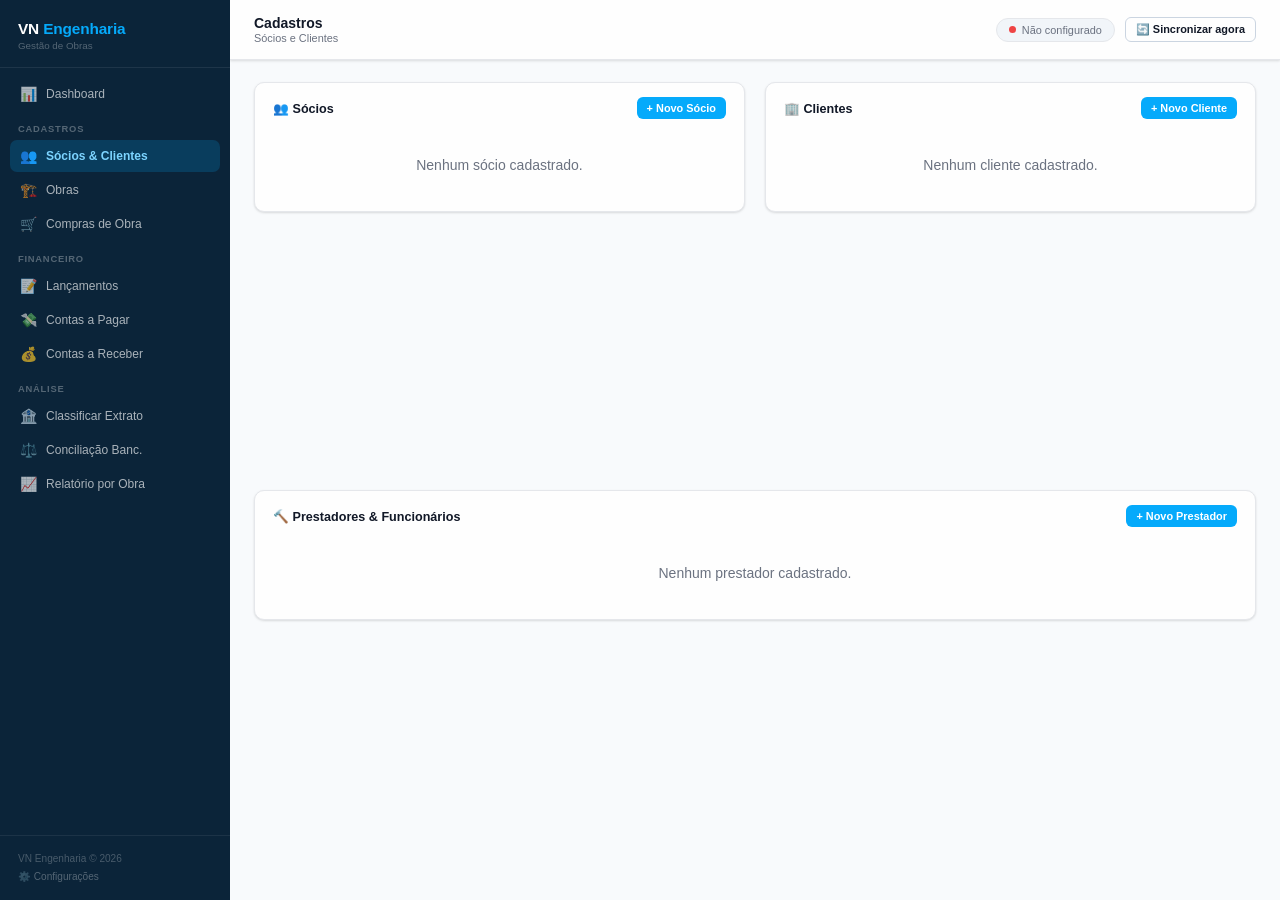
==== cadastros/index.html @ e77635b3 "Base do ERP VN Engenharia (histórico reescrito) Reescreve o histórico do repositório para remover de" ====
<!DOCTYPE html>
<html lang="pt-BR">
<head>
  <meta charset="UTF-8"/>
  <meta name="viewport" content="width=device-width, initial-scale=1.0"/>
  <title>VN Engenharia — Cadastros</title>
  <link rel="stylesheet" href="../assets/core.css"/>
</head>
<body>
<div id="sidebar-placeholder"></div>
<div class="main">
  <div class="topbar">
    <div>
      <div class="topbar-titulo">Cadastros</div>
      <div class="topbar-sub">Sócios e Clientes</div>
    </div>
    <div class="topbar-acoes">
      <div class="sync-pill">
        <div class="sync-dot amarelo" id="sync-dot"></div>
        <span id="sync-texto">Conectando</span>
      </div>
      <button class="btn btn-outline btn-sm no-print" onclick="init()" title="Buscar a versão mais recente do GitHub agora">🔄 Sincronizar agora</button>
    </div>
  </div>
  <div class="page" style="display:grid;grid-template-columns:1fr 1fr;gap:20px;align-items:start;">

    <!-- ── SÓCIOS ── -->
    <div>
      <div class="card">
        <div class="card-header">
          <h2>👥 Sócios</h2>
          <button class="btn btn-primary btn-sm" onclick="abrirModalSocio()">+ Novo Sócio</button>
        </div>
        <div class="card-body" id="lista-socios">
          <div style="text-align:center;padding:24px;color:var(--texto-leve);">Carregando...</div>
        </div>
      </div>
    </div>

    <!-- ── CLIENTES ── -->
    <div>
      <div class="card">
        <div class="card-header">
          <h2>🏢 Clientes</h2>
          <button class="btn btn-primary btn-sm" onclick="abrirModalCliente()">+ Novo Cliente</button>
        </div>
        <div class="card-body" id="lista-clientes">
          <div style="text-align:center;padding:24px;color:var(--texto-leve);">Carregando...</div>
        </div>
      </div>
    </div>

    <!-- ── PRESTADORES / FUNCIONÁRIOS ── -->
    <div style="grid-column:1/-1;">
      <div class="card">
        <div class="card-header">
          <h2>🔨 Prestadores & Funcionários</h2>
          <button class="btn btn-primary btn-sm" onclick="abrirModalPrestador()">+ Novo Prestador</button>
        </div>
        <div class="card-body" id="lista-prestadores">
          <div style="text-align:center;padding:24px;color:var(--texto-leve);">Carregando...</div>
        </div>
      </div>
    </div>

  </div>
</div>

<!-- MODAL SÓCIO -->
<div class="overlay" id="modal-socio">
  <div class="modal" style="max-width:420px;">
    <div class="modal-header">
      <h2 id="msoc-titulo">Novo Sócio</h2>
      <button class="btn-fechar" onclick="fecharModal('modal-socio')">✕</button>
    </div>
    <div class="modal-body">
      <input type="hidden" id="msoc-id"/>
      <div class="form-campo"><label>Nome *</label><input id="msoc-nome" type="text" placeholder="Nome completo"/></div>
      <div class="form-campo"><label>CPF</label><input id="msoc-cpf" type="text" placeholder="000.000.000-00"/></div>
      <div class="form-campo"><label>Participação (%)</label><input id="msoc-pct" type="number" min="0" max="100" step="1" value="50" placeholder="50"/></div>
      <div class="form-campo"><label>Observações</label><textarea id="msoc-obs" rows="2"></textarea></div>
    </div>
    <div class="modal-footer">
      <button class="btn btn-outline" onclick="fecharModal('modal-socio')">Cancelar</button>
      <button class="btn btn-primary" onclick="salvarSocio()">✓ Salvar</button>
    </div>
  </div>
</div>

<!-- MODAL PRESTADOR -->
<div class="overlay" id="modal-prestador">
  <div class="modal" style="max-width:420px;">
    <div class="modal-header">
      <h2 id="mprest-titulo">Novo Prestador</h2>
      <button class="btn-fechar" onclick="fecharModal('modal-prestador')">✕</button>
    </div>
    <div class="modal-body">
      <input type="hidden" id="mprest-id"/>
      <div class="form-campo"><label>Nome *</label><input id="mprest-nome" type="text" placeholder="Nome completo"/></div>
      <div class="form-campo"><label>CPF / CNPJ</label><input id="mprest-doc" type="text" placeholder="000.000.000-00"/></div>
      <div class="form-campo"><label>Função / Serviço</label><input id="mprest-funcao" type="text" placeholder="Ex: Pedreiro, Eletricista, Pintor..."/></div>
      <div class="form-campo"><label>Telefone</label><input id="mprest-tel" type="text" placeholder="(00) 00000-0000"/></div>
      <div class="form-campo"><label>Chave PIX</label><input id="mprest-pix" type="text" placeholder="CPF, e-mail, telefone ou chave aleatória"/></div>
      <div class="form-campo"><label>Observações</label><textarea id="mprest-obs" rows="2"></textarea></div>
    </div>
    <div class="modal-footer">
      <button class="btn btn-outline" onclick="fecharModal('modal-prestador')">Cancelar</button>
      <button class="btn btn-primary" onclick="salvarPrestador()">✓ Salvar</button>
    </div>
  </div>
</div>

<!-- MODAL CLIENTE -->
<div class="overlay" id="modal-cliente">
  <div class="modal" style="max-width:460px;">
    <div class="modal-header">
      <h2 id="mcli-titulo">Novo Cliente</h2>
      <button class="btn-fechar" onclick="fecharModal('modal-cliente')">✕</button>
    </div>
    <div class="modal-body">
      <input type="hidden" id="mcli-id"/>
      <div class="form-campo"><label>Razão Social / Nome *</label><input id="mcli-nome" type="text" placeholder="Ex: Empresa Exemplo LTDA"/></div>
      <div class="form-campo">
        <label>CNPJ / CPF</label>
        <div style="display:flex;gap:8px;align-items:center;">
          <input id="mcli-cnpj" type="text" placeholder="00.000.000/0001-00" style="flex:1;"/>
          <button class="btn btn-outline btn-sm" onclick="buscarCNPJ()" title="Buscar dados pelo CNPJ">🔍 Buscar</button>
        </div>
        <span class="hint">Informe o CNPJ e clique em Buscar para preencher automaticamente.</span>
      </div>
      <div class="form-campo"><label>Contato (nome)</label><input id="mcli-contato" type="text"/></div>
      <div class="form-campo"><label>E-mail</label><input id="mcli-email" type="email"/></div>
      <div class="form-campo"><label>Telefone</label><input id="mcli-tel" type="text"/></div>
      <div class="form-campo"><label>Observações</label><textarea id="mcli-obs" rows="2"></textarea></div>
    </div>
    <div class="modal-footer">
      <button class="btn btn-outline" onclick="fecharModal('modal-cliente')">Cancelar</button>
      <button class="btn btn-primary" onclick="salvarCliente()">✓ Salvar</button>
    </div>
  </div>
</div>

<div class="toast-container" id="toasts"></div>
<script src="../assets/core.js"></script>
<script>
document.getElementById('sidebar-placeholder').innerHTML = buildSidebar('cadastros');

let socios      = []; let shaS = null;
let clientes    = []; let shaC = null;
let prestadores = []; let shaP = null;

async function init() {
  socios      = carregarLocal('vne_socios')      || [];
  clientes    = carregarLocal('vne_clientes')    || [];
  prestadores = carregarLocal('vne_prestadores') || [];
  renderSocios(); renderClientes(); renderPrestadores();

  if (!configurado()) { setSyncStatus('vermelho','Não configurado'); return; }
  setSyncStatus('amarelo','Carregando...');
  try {
    const [rS, rC, rP] = await Promise.all([
      carregarDados('data/socios.json'),
      carregarDados('data/clientes.json'),
      carregarDados('data/prestadores.json'),
    ]);
    socios      = rS.lista; shaS = rS.sha;
    clientes    = rC.lista; shaC = rC.sha;
    prestadores = rP.lista; shaP = rP.sha;
    salvarLocal('vne_socios',      socios);
    salvarLocal('vne_clientes',    clientes);
    salvarLocal('vne_prestadores', prestadores);
    renderSocios(); renderClientes(); renderPrestadores();
    setSyncStatus('verde','Conectado');
  } catch(e) { setSyncStatus('vermelho','Erro'); }
}

// ── RENDER SÓCIOS ──
function renderSocios() {
  const cont = document.getElementById('lista-socios');
  if (!socios.length) { cont.innerHTML = `<div style="text-align:center;padding:24px;color:var(--texto-leve);">Nenhum sócio cadastrado.</div>`; return; }
  cont.innerHTML = socios.map(s => `
    <div style="display:flex;justify-content:space-between;align-items:center;padding:12px 0;border-bottom:1px solid var(--cinza);">
      <div>
        <div style="font-weight:700;">${esc(s.nome)}</div>
        <div style="font-size:.8rem;color:var(--texto-leve);">
          ${s.cpf ? `CPF: ${esc(s.cpf)} · ` : ''}${s.percentual != null ? `${s.percentual}% de participação` : ''}
        </div>
      </div>
      <div style="display:flex;gap:6px;">
        <button class="btn btn-outline btn-sm" onclick='editarSocio("${s.id}")'>✏️</button>
        <button class="btn btn-outline btn-sm" style="color:var(--vermelho);" onclick='excluirSocio("${s.id}")'>🗑</button>
      </div>
    </div>`).join('');
}

// ── RENDER CLIENTES ──
function renderClientes() {
  const cont = document.getElementById('lista-clientes');
  if (!clientes.length) { cont.innerHTML = `<div style="text-align:center;padding:24px;color:var(--texto-leve);">Nenhum cliente cadastrado.</div>`; return; }
  cont.innerHTML = clientes.map(c => `
    <div style="display:flex;justify-content:space-between;align-items:center;padding:12px 0;border-bottom:1px solid var(--cinza);">
      <div>
        <div style="font-weight:700;">${esc(c.nome)}</div>
        <div style="font-size:.8rem;color:var(--texto-leve);">
          ${c.cnpj ? `CNPJ: ${esc(c.cnpj)}` : ''}${c.contato ? ` · ${esc(c.contato)}` : ''}
          ${c.telefone ? ` · ${esc(c.telefone)}` : ''}
        </div>
      </div>
      <div style="display:flex;gap:6px;">
        <button class="btn btn-outline btn-sm" onclick='editarCliente("${c.id}")'>✏️</button>
        <button class="btn btn-outline btn-sm" style="color:var(--vermelho);" onclick='excluirCliente("${c.id}")'>🗑</button>
      </div>
    </div>`).join('');
}

// ── MODAIS ──
function fecharModal(id) { document.getElementById(id).classList.remove('aberto'); }

function abrirModalSocio(s) {
  document.getElementById('msoc-titulo').textContent = s ? 'Editar Sócio' : 'Novo Sócio';
  document.getElementById('msoc-id').value    = s?.id    || '';
  document.getElementById('msoc-nome').value  = s?.nome  || '';
  document.getElementById('msoc-cpf').value   = s?.cpf   || '';
  document.getElementById('msoc-pct').value   = s?.percentual ?? 50;
  document.getElementById('msoc-obs').value   = s?.obs   || '';
  document.getElementById('modal-socio').classList.add('aberto');
}

function editarSocio(id) { abrirModalSocio(socios.find(x=>x.id===id)); }

async function salvarSocio() {
  const nome = document.getElementById('msoc-nome').value.trim();
  if (!nome) { toast('Informe o nome.','aviso'); return; }
  const id = document.getElementById('msoc-id').value || uid();
  const obj = { id, nome, cpf: document.getElementById('msoc-cpf').value.trim(),
    percentual: parseFloat(document.getElementById('msoc-pct').value)||0,
    obs: document.getElementById('msoc-obs').value.trim(), criadoEm: hoje() };
  socios = socios.filter(x=>x.id!==id); socios.push(obj);
  salvarLocal('vne_socios', socios); renderSocios(); fecharModal('modal-socio');
  toast('Sócio salvo!','sucesso');
  if (configurado()) try { shaS = await salvarDados('data/socios.json', socios, shaS, `Sócio: ${nome}`); } catch(e) { toast('Erro sync','aviso'); }
}

async function excluirSocio(id) {
  if (!confirm('Excluir sócio?')) return;
  socios = socios.filter(x=>x.id!==id);
  salvarLocal('vne_socios', socios); renderSocios();
  if (configurado()) try { shaS = await salvarDados('data/socios.json', socios, shaS, 'Excluir sócio'); } catch(e) {}
}

function abrirModalCliente(c) {
  document.getElementById('mcli-titulo').textContent  = c ? 'Editar Cliente' : 'Novo Cliente';
  document.getElementById('mcli-id').value     = c?.id      || '';
  document.getElementById('mcli-nome').value   = c?.nome    || '';
  document.getElementById('mcli-cnpj').value   = c?.cnpj    || '';
  document.getElementById('mcli-contato').value= c?.contato || '';
  document.getElementById('mcli-email').value  = c?.email   || '';
  document.getElementById('mcli-tel').value    = c?.telefone|| '';
  document.getElementById('mcli-obs').value    = c?.obs     || '';
  document.getElementById('modal-cliente').classList.add('aberto');
}

function editarCliente(id) { abrirModalCliente(clientes.find(x=>x.id===id)); }

async function buscarCNPJ() {
  const cnpj = document.getElementById('mcli-cnpj').value.replace(/\D/g,'');
  if (cnpj.length !== 14) { toast('CNPJ inválido (14 dígitos).','aviso'); return; }
  toast('Buscando...','');
  try {
    const r = await fetch(`https://brasilapi.com.br/api/cnpj/v1/${cnpj}`);
    if (!r.ok) throw new Error('Não encontrado');
    const d = await r.json();
    document.getElementById('mcli-nome').value    = d.razao_social || '';
    document.getElementById('mcli-email').value   = d.email || '';
    document.getElementById('mcli-tel').value     = d.ddd_telefone_1 ? `(${d.ddd_telefone_1}) ${d.telefone_1||''}` : '';
    document.getElementById('mcli-cnpj').value    = cnpj.replace(/(\d{2})(\d{3})(\d{3})(\d{4})(\d{2})/,'$1.$2.$3/$4-$5');
    toast('Dados preenchidos!','sucesso');
  } catch(e) { toast('CNPJ não encontrado na Receita Federal.','aviso'); }
}

async function salvarCliente() {
  const nome = document.getElementById('mcli-nome').value.trim();
  if (!nome) { toast('Informe o nome.','aviso'); return; }
  const id = document.getElementById('mcli-id').value || uid();
  const obj = { id, nome, cnpj: document.getElementById('mcli-cnpj').value.trim(),
    contato: document.getElementById('mcli-contato').value.trim(),
    email:   document.getElementById('mcli-email').value.trim(),
    telefone:document.getElementById('mcli-tel').value.trim(),
    obs:     document.getElementById('mcli-obs').value.trim(), criadoEm: hoje() };
  clientes = clientes.filter(x=>x.id!==id); clientes.push(obj);
  salvarLocal('vne_clientes', clientes); renderClientes(); fecharModal('modal-cliente');
  toast('Cliente salvo!','sucesso');
  if (configurado()) try { shaC = await salvarDados('data/clientes.json', clientes, shaC, `Cliente: ${nome}`); } catch(e) { toast('Erro sync','aviso'); }
}

async function excluirCliente(id) {
  if (!confirm('Excluir cliente?')) return;
  clientes = clientes.filter(x=>x.id!==id);
  salvarLocal('vne_clientes', clientes); renderClientes();
  if (configurado()) try { shaC = await salvarDados('data/clientes.json', clientes, shaC, 'Excluir cliente'); } catch(e) {}
}

// ── RENDER PRESTADORES ──
function renderPrestadores() {
  const cont = document.getElementById('lista-prestadores');
  if (!prestadores.length) {
    cont.innerHTML = `<div style="text-align:center;padding:24px;color:var(--texto-leve);">Nenhum prestador cadastrado.</div>`;
    return;
  }
  cont.innerHTML = `<div style="display:grid;grid-template-columns:repeat(auto-fill,minmax(280px,1fr));gap:0;">` +
    prestadores.map(p => `
      <div style="display:flex;justify-content:space-between;align-items:center;padding:12px 8px;border-bottom:1px solid var(--cinza);">
        <div>
          <div style="font-weight:700;">${esc(p.nome)}</div>
          <div style="font-size:.78rem;color:var(--texto-leve);">
            ${p.funcao ? `${esc(p.funcao)}` : ''}
            ${p.doc ? ` · ${esc(p.doc)}` : ''}
            ${p.pix ? ` · PIX: ${esc(p.pix)}` : ''}
          </div>
        </div>
        <div style="display:flex;gap:6px;flex-shrink:0;">
          <button class="btn btn-outline btn-sm" onclick='editarPrestador("${p.id}")'>✏️</button>
          <button class="btn btn-outline btn-sm" style="color:var(--vermelho);" onclick='excluirPrestador("${p.id}")'>🗑</button>
        </div>
      </div>`).join('') + `</div>`;
}

function abrirModalPrestador(p) {
  document.getElementById('mprest-titulo').textContent = p ? 'Editar Prestador' : 'Novo Prestador';
  document.getElementById('mprest-id').value     = p?.id     || '';
  document.getElementById('mprest-nome').value   = p?.nome   || '';
  document.getElementById('mprest-doc').value    = p?.doc    || '';
  document.getElementById('mprest-funcao').value = p?.funcao || '';
  document.getElementById('mprest-tel').value    = p?.telefone || '';
  document.getElementById('mprest-pix').value    = p?.pix    || '';
  document.getElementById('mprest-obs').value    = p?.obs    || '';
  document.getElementById('modal-prestador').classList.add('aberto');
}

function editarPrestador(id) { abrirModalPrestador(prestadores.find(x=>x.id===id)); }

async function salvarPrestador() {
  const nome = document.getElementById('mprest-nome').value.trim();
  if (!nome) { toast('Informe o nome.','aviso'); return; }
  const id = document.getElementById('mprest-id').value || uid();
  const obj = {
    id, nome,
    doc:      document.getElementById('mprest-doc').value.trim(),
    funcao:   document.getElementById('mprest-funcao').value.trim(),
    telefone: document.getElementById('mprest-tel').value.trim(),
    pix:      document.getElementById('mprest-pix').value.trim(),
    obs:      document.getElementById('mprest-obs').value.trim(),
    criadoEm: hoje(),
  };
  prestadores = prestadores.filter(x=>x.id!==id); prestadores.push(obj);
  salvarLocal('vne_prestadores', prestadores); renderPrestadores(); fecharModal('modal-prestador');
  toast('Prestador salvo!','sucesso');
  if (configurado()) try { shaP = await salvarDados('data/prestadores.json', prestadores, shaP, `Prestador: ${nome}`); } catch(e) { toast('Erro sync','aviso'); }
}

async function excluirPrestador(id) {
  if (!confirm('Excluir prestador?')) return;
  prestadores = prestadores.filter(x=>x.id!==id);
  salvarLocal('vne_prestadores', prestadores); renderPrestadores();
  if (configurado()) try { shaP = await salvarDados('data/prestadores.json', prestadores, shaP, 'Excluir prestador'); } catch(e) {}
}

document.querySelectorAll('.overlay').forEach(m => m.addEventListener('click', e => { if(e.target===m) m.classList.remove('aberto'); }));
init();
</script>
</body>
</html>
---- assets/core.css ----
/* ── VN Engenharia — Design System ── */
*, *::before, *::after { box-sizing: border-box; margin: 0; padding: 0; }

:root {
  --brand:        #05AAFB;
  --brand-hover:  #068CF8;
  --brand-dark:   #1F7CB7;
  --brand-light:  #E0F5FF;
  --verde:        #22C55E;
  --verde-bg:     #F0FDF4;
  --vermelho:     #EF4444;
  --vermelho-bg:  #FEF2F2;
  --azul:         #3B82F6;
  --azul-bg:      #EFF6FF;
  --amarelo:      #F59E0B;
  --amarelo-bg:   #FEF3C7;
  --laranja:      #ea580c;

  --fundo:        #F8FAFC;
  --fundo2:       #F1F5F9;
  --fundo3:       #E9EDF2;
  --cinza:        #E5E7EB;
  --cinza2:       #cbd5e1;
  --texto:        #111827;
  --texto-leve:   #6B7280;
  --branco:       #FEFEFE;

  --sidebar-w:    230px;
  --topbar-h:     60px;
  --radius:       10px;
  --shadow:       0 1px 3px rgba(0,0,0,.08), 0 1px 2px rgba(0,0,0,.06);
  --shadow-md:    0 4px 12px rgba(0,0,0,.10);
}

html, body { height: 100%; font-family: -apple-system, BlinkMacSystemFont, 'Segoe UI', sans-serif; background: var(--fundo); color: var(--texto); font-size: 14px; }

/* ── SIDEBAR ── */
.sidebar {
  position: fixed; top: 0; left: 0; bottom: 0;
  width: var(--sidebar-w);
  background: #0B2439;
  display: flex; flex-direction: column;
  z-index: 100; overflow-y: auto;
}
.sidebar-logo {
  padding: 20px 18px 16px;
  border-bottom: 1px solid rgba(255,255,255,.08);
}
.sidebar-logo .nome {
  font-size: 1.1rem; font-weight: 800; color: #fff; letter-spacing: -.01em;
}
.sidebar-logo .nome span { color: var(--brand); }
.sidebar-logo .versao { font-size: 0.7rem; color: rgba(255,255,255,.3); margin-top: 2px; }
.sidebar-nav { flex: 1; padding: 10px 10px; display: flex; flex-direction: column; gap: 2px; }
.nav-grupo {
  font-size: 0.67rem; font-weight: 700; text-transform: uppercase;
  letter-spacing: .08em; color: rgba(255,255,255,.3);
  padding: 12px 8px 4px;
}
.nav-item {
  display: flex; align-items: center; gap: 9px;
  padding: 8px 10px; border-radius: 7px;
  color: rgba(255,255,255,.65); text-decoration: none;
  font-size: 0.86rem; transition: background .15s, color .15s;
}
.nav-item:hover { background: rgba(255,255,255,.07); color: #fff; }
.nav-item.ativo { background: rgba(5,170,251,.18); color: #7CD4FF; font-weight: 600; }
.nav-item .icone { font-size: 1rem; flex-shrink: 0; }
.sidebar-footer {
  padding: 14px 18px; font-size: 0.72rem; color: rgba(255,255,255,.25);
  border-top: 1px solid rgba(255,255,255,.07); line-height: 1.8;
}
.sidebar-footer a { color: rgba(255,255,255,.3); text-decoration: none; }

/* ── MAIN ── */
.main { margin-left: var(--sidebar-w); min-height: 100vh; display: flex; flex-direction: column; }

/* ── TOPBAR ── */
.topbar {
  height: var(--topbar-h); background: var(--branco);
  border-bottom: 1px solid var(--cinza);
  display: flex; align-items: center; justify-content: space-between;
  padding: 0 24px; position: sticky; top: 0; z-index: 50;
  box-shadow: var(--shadow);
}
.topbar-titulo { font-size: 1rem; font-weight: 700; color: var(--texto); }
.topbar-sub { font-size: 0.78rem; color: var(--texto-leve); margin-top: 1px; }
.topbar-acoes { display: flex; align-items: center; gap: 10px; }

/* ── PAGE ── */
.page { padding: 22px 24px; flex: 1; max-width: 1400px; }

/* ── SYNC PILL ── */
.sync-pill {
  display: flex; align-items: center; gap: 6px;
  background: var(--fundo2); border: 1px solid var(--cinza);
  border-radius: 999px; padding: 5px 12px; font-size: 0.78rem; color: var(--texto-leve);
}
.sync-dot {
  width: 7px; height: 7px; border-radius: 50%; background: var(--verde);
  flex-shrink: 0;
}
.sync-dot.amarelo { background: var(--amarelo); }
.sync-dot.vermelho { background: var(--vermelho); }

/* ── STATS GRID ── */
.stats-grid {
  display: grid; grid-template-columns: repeat(4, 1fr); gap: 14px; margin-bottom: 20px;
}
.stat {
  background: var(--branco); border: 1px solid var(--cinza); border-radius: var(--radius);
  padding: 16px 18px; box-shadow: var(--shadow);
}
.stat .valor { font-size: 1.55rem; font-weight: 800; color: var(--texto); line-height: 1; }
.stat .rotulo { font-size: 0.73rem; color: var(--texto-leve); margin-top: 5px; text-transform: uppercase; letter-spacing: .04em; }
.stat.verde .valor { color: var(--verde); }
.stat.vermelho .valor { color: var(--vermelho); }
.stat.azul .valor { color: var(--azul); }
.stat.amarelo .valor { color: var(--amarelo); }
.stat.laranja .valor { color: var(--laranja); }

/* ── CARD ── */
.card {
  background: var(--branco); border: 1px solid var(--cinza);
  border-radius: var(--radius); box-shadow: var(--shadow); margin-bottom: 16px;
}
.card-header {
  padding: 14px 18px 0; display: flex; align-items: center; justify-content: space-between;
}
.card-header h2 { font-size: 0.9rem; font-weight: 700; color: var(--texto); }
.card-body { padding: 14px 18px; }

/* ── TABLE ── */
.tabela { width: 100%; border-collapse: collapse; font-size: 0.85rem; }
.tabela th {
  background: var(--fundo2); padding: 9px 12px;
  font-size: 0.72rem; font-weight: 700; color: var(--texto-leve);
  text-align: left; border-bottom: 2px solid var(--cinza);
  text-transform: uppercase; letter-spacing: .04em; white-space: nowrap;
}
.tabela td { padding: 9px 12px; border-bottom: 1px solid var(--cinza); vertical-align: middle; }
.tabela tbody tr:hover td { background: var(--fundo2); }
.tabela tbody tr:last-child td { border-bottom: none; }
.tabela tbody tr.receita-row { border-left: 3px solid var(--verde); }
.tabela tbody tr.despesa-row { border-left: 3px solid var(--vermelho); }

/* ── BADGES ── */
.badge {
  display: inline-flex; align-items: center;
  padding: 2px 9px; border-radius: 999px;
  font-size: 0.72rem; font-weight: 700; white-space: nowrap;
}
.badge.verde    { background: var(--verde-bg);    color: var(--verde); }
.badge.vermelho { background: var(--vermelho-bg); color: var(--vermelho); }
.badge.azul     { background: var(--azul-bg);     color: var(--azul); }
.badge.amarelo  { background: var(--amarelo-bg);  color: var(--amarelo); }
.badge.laranja  { background: #fff7ed;             color: var(--laranja); }
.badge.cinza    { background: var(--fundo2);       color: var(--texto-leve); }

/* ── FORMS ── */
.form-campo { display: flex; flex-direction: column; gap: 5px; }
.form-campo label { font-size: 0.78rem; font-weight: 600; color: var(--texto-leve); }
.form-campo .hint { font-size: 0.72rem; color: var(--texto-leve); }
input[type=text], input[type=number], input[type=date], input[type=email],
input[type=password], select, textarea {
  width: 100%; padding: 8px 10px;
  border: 1px solid var(--cinza2); border-radius: 7px;
  font-size: 0.88rem; color: var(--texto); background: var(--branco);
  outline: none; transition: border-color .15s;
  font-family: inherit;
}
input:focus, select:focus, textarea:focus { border-color: var(--brand); }
textarea { resize: vertical; min-height: 72px; }
.form-control { padding: 8px 10px; border: 1px solid var(--cinza2); border-radius: 7px; font-size: 0.88rem; }

/* ── BUTTONS ── */
.btn {
  display: inline-flex; align-items: center; gap: 6px;
  padding: 8px 16px; border-radius: 8px; border: none; cursor: pointer;
  font-size: 0.85rem; font-weight: 600; text-decoration: none;
  transition: opacity .15s, box-shadow .15s; white-space: nowrap;
}
.btn:hover { opacity: .88; }
.btn-primary   { background: var(--brand);    color: #fff; }
.btn-success   { background: var(--verde);    color: #fff; }
.btn-danger    { background: var(--vermelho); color: #fff; }
.btn-outline   { background: var(--branco); color: var(--texto); border: 1px solid var(--cinza2); }
.btn-outline:hover { background: var(--fundo2); }
.btn-receita   { background: var(--verde-bg);    color: var(--verde);    border: 1.5px solid var(--verde); }
.btn-despesa   { background: var(--vermelho-bg); color: var(--vermelho); border: 1.5px solid var(--vermelho); }
.btn-sm { padding: 5px 10px; font-size: 0.78rem; border-radius: 6px; }

/* ── MODAL / OVERLAY ── */
.overlay {
  position: fixed; inset: 0; background: rgba(0,0,0,.45);
  display: none; align-items: center; justify-content: center; z-index: 200;
  padding: 16px;
}
.overlay.aberto { display: flex; }
.modal {
  background: var(--branco); border-radius: 14px; width: 100%;
  box-shadow: var(--shadow-md); display: flex; flex-direction: column;
}
.modal-header {
  display: flex; align-items: center; justify-content: space-between;
  padding: 18px 20px 14px;
}
.modal-header h2 { font-size: 1rem; font-weight: 700; }
.btn-fechar {
  background: none; border: none; cursor: pointer; color: var(--texto-leve);
  font-size: 1.1rem; padding: 4px 6px; border-radius: 5px;
}
.btn-fechar:hover { background: var(--fundo2); }
.modal-body { padding: 0 20px; overflow-y: auto; }
.modal-footer {
  padding: 14px 20px 18px;
  display: flex; justify-content: flex-end; gap: 8px;
}

/* ── TIPO TOGGLE ── */
.tipo-toggle { display: flex; gap: 8px; margin-bottom: 2px; }
.tipo-btn {
  flex: 1; padding: 10px; border-radius: 8px; border: 2px solid var(--cinza);
  background: var(--fundo2); cursor: pointer; text-align: center;
  font-size: 0.85rem; font-weight: 600; color: var(--texto-leve); transition: all .15s;
}
.tipo-btn.ativo-receita { border-color: var(--verde); background: var(--verde-bg); color: var(--verde); }
.tipo-btn.ativo-despesa { border-color: var(--vermelho); background: var(--vermelho-bg); color: var(--vermelho); }

/* ── VALOR DISPLAY ── */
.val-receita { color: var(--verde);    font-weight: 700; }
.val-despesa { color: var(--vermelho); font-weight: 700; }

/* ── TOAST ── */
.toast-container { position: fixed; bottom: 20px; right: 20px; display: flex; flex-direction: column; gap: 8px; z-index: 999; }
.toast {
  background: var(--texto); color: #fff; padding: 10px 16px;
  border-radius: 8px; font-size: 0.85rem; box-shadow: var(--shadow-md);
  max-width: 320px;
}
.toast.sucesso { background: var(--verde); }
.toast.erro    { background: var(--vermelho); }
.toast.aviso   { background: var(--amarelo); }

/* ── HIGHLIGHT ── */
mark.pesquisa-destaque { background: #fef08a; color: inherit; border-radius: 2px; }

/* ── CONFIG MODAL SPECIFIC ── */
#modal-config-global .modal { max-width: 440px; }

@media (max-width: 768px) {
  .stats-grid { grid-template-columns: 1fr 1fr; }
  .sidebar { transform: translateX(-100%); }
  .main { margin-left: 0; }
}
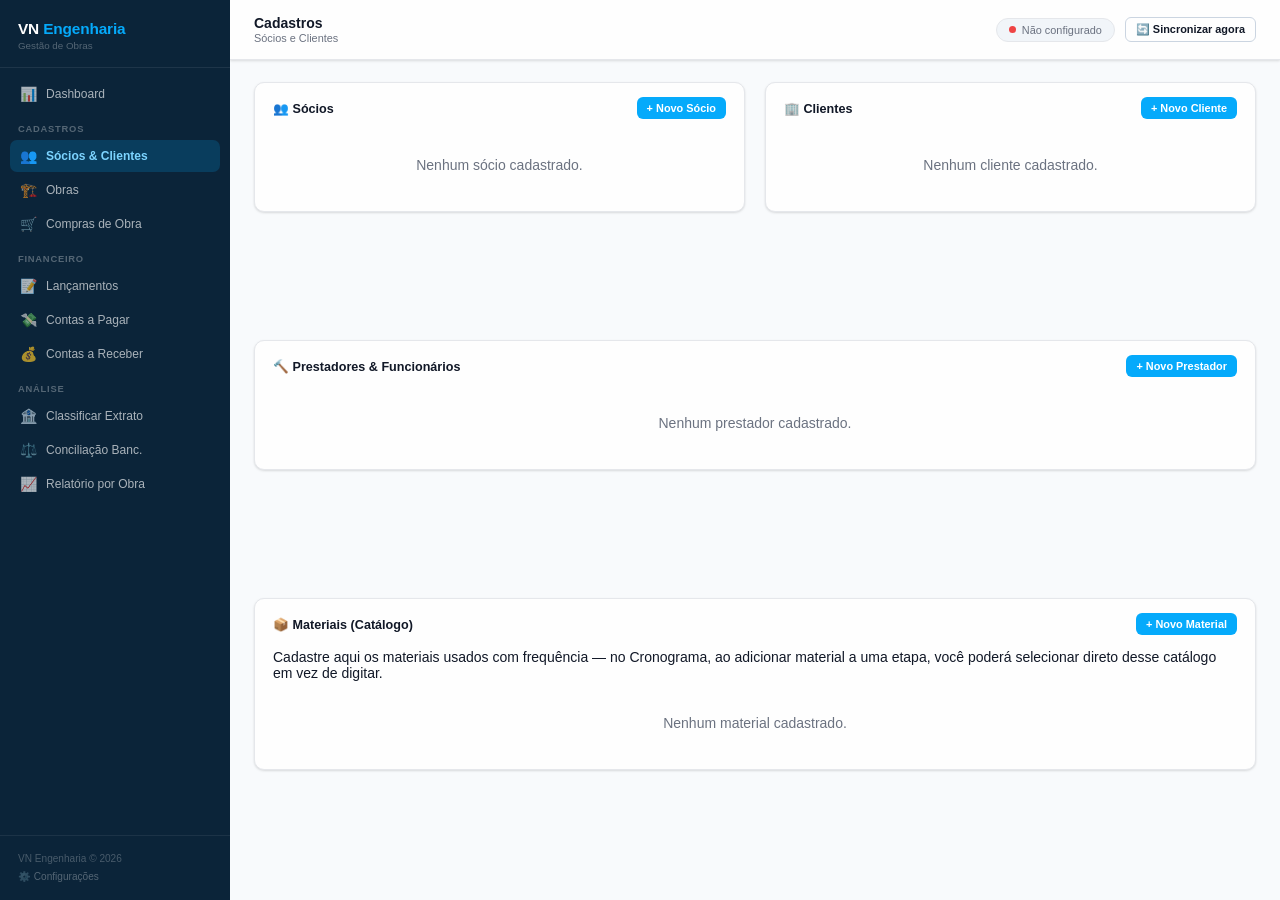
==== commit eba70b92: "Adiciona catálogo de Materiais e assistente de 3 passos para Nova Etapa - Cadastros ganha a aba "Mat" ====
--- a/cadastros/index.html
+++ b/cadastros/index.html
@@ -63,6 +63,22 @@
       </div>
     </div>
 
+    <!-- ── MATERIAIS (CATÁLOGO) ── -->
+    <div style="grid-column:1/-1;">
+      <div class="card">
+        <div class="card-header">
+          <h2>📦 Materiais (Catálogo)</h2>
+          <button class="btn btn-primary btn-sm" onclick="abrirModalMaterial()">+ Novo Material</button>
+        </div>
+        <div class="card-body">
+          <p class="hint" style="margin-bottom:10px;">Cadastre aqui os materiais usados com frequência — no Cronograma, ao adicionar material a uma etapa, você poderá selecionar direto desse catálogo em vez de digitar.</p>
+          <div id="lista-materiais">
+            <div style="text-align:center;padding:24px;color:var(--texto-leve);">Carregando...</div>
+          </div>
+        </div>
+      </div>
+    </div>
+
   </div>
 </div>
 
@@ -140,6 +156,30 @@
   </div>
 </div>
 
+<!-- MODAL MATERIAL (CATÁLOGO) -->
+<div class="overlay" id="modal-material">
+  <div class="modal" style="max-width:420px;">
+    <div class="modal-header">
+      <h2 id="mmat-titulo">Novo Material</h2>
+      <button class="btn-fechar" onclick="fecharModal('modal-material')">✕</button>
+    </div>
+    <div class="modal-body">
+      <input type="hidden" id="mmat-id"/>
+      <div class="form-campo"><label>Nome *</label><input id="mmat-nome" type="text" placeholder="Ex: Cimento CP-II"/></div>
+      <div style="display:grid;grid-template-columns:1fr 1fr;gap:12px;">
+        <div class="form-campo"><label>Unidade padrão</label><input id="mmat-unid" type="text" placeholder="sc, m³, un..."/></div>
+        <div class="form-campo"><label>Categoria</label><input id="mmat-cat" type="text" placeholder="Ex: Estrutura, Elétrico..."/></div>
+      </div>
+      <div class="form-campo"><label>Valor de Referência (R$)</label><input id="mmat-valor" type="number" min="0" step="0.01" placeholder="0,00"/></div>
+      <div class="form-campo"><label>Observações</label><textarea id="mmat-obs" rows="2"></textarea></div>
+    </div>
+    <div class="modal-footer">
+      <button class="btn btn-outline" onclick="fecharModal('modal-material')">Cancelar</button>
+      <button class="btn btn-primary" onclick="salvarMaterial()">✓ Salvar</button>
+    </div>
+  </div>
+</div>
+
 <div class="toast-container" id="toasts"></div>
 <script src="../assets/core.js"></script>
 <script>
@@ -148,28 +188,33 @@
 let socios      = []; let shaS = null;
 let clientes    = []; let shaC = null;
 let prestadores = []; let shaP = null;
+let materiaisCat = []; let shaM = null;
 
 async function init() {
   socios      = carregarLocal('vne_socios')      || [];
   clientes    = carregarLocal('vne_clientes')    || [];
   prestadores = carregarLocal('vne_prestadores') || [];
-  renderSocios(); renderClientes(); renderPrestadores();
+  materiaisCat= carregarLocal('vne_materiais_catalogo') || [];
+  renderSocios(); renderClientes(); renderPrestadores(); renderMateriais();
 
   if (!configurado()) { setSyncStatus('vermelho','Não configurado'); return; }
   setSyncStatus('amarelo','Carregando...');
   try {
-    const [rS, rC, rP] = await Promise.all([
+    const [rS, rC, rP, rM] = await Promise.all([
       carregarDados('data/socios.json'),
       carregarDados('data/clientes.json'),
       carregarDados('data/prestadores.json'),
+      carregarDados('data/materiais_catalogo.json'),
     ]);
     socios      = rS.lista; shaS = rS.sha;
     clientes    = rC.lista; shaC = rC.sha;
     prestadores = rP.lista; shaP = rP.sha;
+    materiaisCat= rM.lista; shaM = rM.sha;
     salvarLocal('vne_socios',      socios);
     salvarLocal('vne_clientes',    clientes);
     salvarLocal('vne_prestadores', prestadores);
-    renderSocios(); renderClientes(); renderPrestadores();
+    salvarLocal('vne_materiais_catalogo', materiaisCat);
+    renderSocios(); renderClientes(); renderPrestadores(); renderMateriais();
     setSyncStatus('verde','Conectado');
   } catch(e) { setSyncStatus('vermelho','Erro'); }
 }
@@ -365,6 +410,69 @@
   if (configurado()) try { shaP = await salvarDados('data/prestadores.json', prestadores, shaP, 'Excluir prestador'); } catch(e) {}
 }
 
+// ── RENDER MATERIAIS (CATÁLOGO) ──
+function renderMateriais() {
+  const cont = document.getElementById('lista-materiais');
+  if (!materiaisCat.length) {
+    cont.innerHTML = `<div style="text-align:center;padding:24px;color:var(--texto-leve);">Nenhum material cadastrado.</div>`;
+    return;
+  }
+  cont.innerHTML = `<div style="display:grid;grid-template-columns:repeat(auto-fill,minmax(280px,1fr));gap:0;">` +
+    materiaisCat.map(m => `
+      <div style="display:flex;justify-content:space-between;align-items:center;padding:12px 8px;border-bottom:1px solid var(--cinza);">
+        <div>
+          <div style="font-weight:700;">${esc(m.nome)}</div>
+          <div style="font-size:.78rem;color:var(--texto-leve);">
+            ${m.unidade ? `Un.: ${esc(m.unidade)}` : ''}
+            ${m.categoria ? ` · ${esc(m.categoria)}` : ''}
+            ${m.valorReferencia ? ` · ${formatarMoeda(m.valorReferencia)}` : ''}
+          </div>
+        </div>
+        <div style="display:flex;gap:6px;flex-shrink:0;">
+          <button class="btn btn-outline btn-sm" onclick='editarMaterial("${m.id}")'>✏️</button>
+          <button class="btn btn-outline btn-sm" style="color:var(--vermelho);" onclick='excluirMaterial("${m.id}")'>🗑</button>
+        </div>
+      </div>`).join('') + `</div>`;
+}
+
+function abrirModalMaterial(m) {
+  document.getElementById('mmat-titulo').textContent = m ? 'Editar Material' : 'Novo Material';
+  document.getElementById('mmat-id').value    = m?.id              || '';
+  document.getElementById('mmat-nome').value  = m?.nome            || '';
+  document.getElementById('mmat-unid').value  = m?.unidade         || '';
+  document.getElementById('mmat-cat').value   = m?.categoria       || '';
+  document.getElementById('mmat-valor').value = m?.valorReferencia || '';
+  document.getElementById('mmat-obs').value   = m?.obs             || '';
+  document.getElementById('modal-material').classList.add('aberto');
+}
+
+function editarMaterial(id) { abrirModalMaterial(materiaisCat.find(x=>x.id===id)); }
+
+async function salvarMaterial() {
+  const nome = document.getElementById('mmat-nome').value.trim();
+  if (!nome) { toast('Informe o nome.','aviso'); return; }
+  const id = document.getElementById('mmat-id').value || uid();
+  const obj = {
+    id, nome,
+    unidade:         document.getElementById('mmat-unid').value.trim(),
+    categoria:       document.getElementById('mmat-cat').value.trim(),
+    valorReferencia: parseFloat(document.getElementById('mmat-valor').value)||0,
+    obs:             document.getElementById('mmat-obs').value.trim(),
+    criadoEm: hoje(),
+  };
+  materiaisCat = materiaisCat.filter(x=>x.id!==id); materiaisCat.push(obj);
+  salvarLocal('vne_materiais_catalogo', materiaisCat); renderMateriais(); fecharModal('modal-material');
+  toast('Material salvo!','sucesso');
+  if (configurado()) try { shaM = await salvarDados('data/materiais_catalogo.json', materiaisCat, shaM, `Material: ${nome}`); } catch(e) { toast('Erro sync','aviso'); }
+}
+
+async function excluirMaterial(id) {
+  if (!confirm('Excluir material do catálogo?')) return;
+  materiaisCat = materiaisCat.filter(x=>x.id!==id);
+  salvarLocal('vne_materiais_catalogo', materiaisCat); renderMateriais();
+  if (configurado()) try { shaM = await salvarDados('data/materiais_catalogo.json', materiaisCat, shaM, 'Excluir material'); } catch(e) {}
+}
+
 document.querySelectorAll('.overlay').forEach(m => m.addEventListener('click', e => { if(e.target===m) m.classList.remove('aberto'); }));
 init();
 </script>
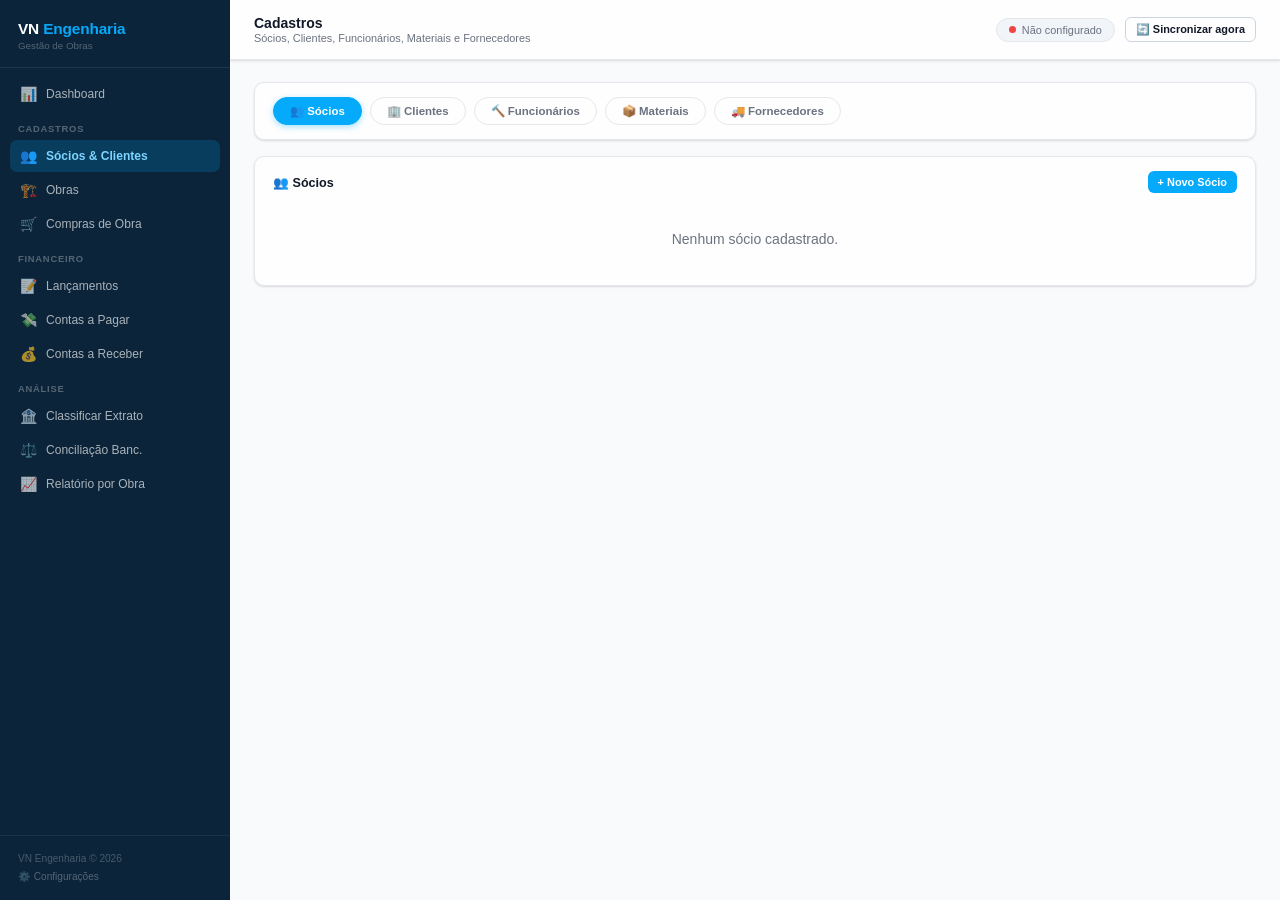
==== commit 2aada577: "Reorganiza Cadastros em abas e adiciona catálogo de Fornecedores Cadastros agora tem 5 abas claras: " ====
--- a/cadastros/index.html
+++ b/cadastros/index.html
@@ -12,7 +12,7 @@
   <div class="topbar">
     <div>
       <div class="topbar-titulo">Cadastros</div>
-      <div class="topbar-sub">Sócios e Clientes</div>
+      <div class="topbar-sub">Sócios, Clientes, Funcionários, Materiais e Fornecedores</div>
     </div>
     <div class="topbar-acoes">
       <div class="sync-pill">
@@ -22,10 +22,20 @@
       <button class="btn btn-outline btn-sm no-print" onclick="init()" title="Buscar a versão mais recente do GitHub agora">🔄 Sincronizar agora</button>
     </div>
   </div>
-  <div class="page" style="display:grid;grid-template-columns:1fr 1fr;gap:20px;align-items:start;">
+  <div class="page">
+
+    <div class="card" style="margin-bottom:16px;">
+      <div class="card-body" style="display:flex;gap:8px;align-items:center;flex-wrap:wrap;">
+        <button class="chip ativo" id="tab-socios"      onclick="setTab('socios')">👥 Sócios</button>
+        <button class="chip"       id="tab-clientes"    onclick="setTab('clientes')">🏢 Clientes</button>
+        <button class="chip"       id="tab-funcionarios" onclick="setTab('funcionarios')">🔨 Funcionários</button>
+        <button class="chip"       id="tab-materiais"   onclick="setTab('materiais')">📦 Materiais</button>
+        <button class="chip"       id="tab-fornecedores" onclick="setTab('fornecedores')">🚚 Fornecedores</button>
+      </div>
+    </div>
 
     <!-- ── SÓCIOS ── -->
-    <div>
+    <div id="painel-socios">
       <div class="card">
         <div class="card-header">
           <h2>👥 Sócios</h2>
@@ -38,7 +48,7 @@
     </div>
 
     <!-- ── CLIENTES ── -->
-    <div>
+    <div id="painel-clientes" style="display:none;">
       <div class="card">
         <div class="card-header">
           <h2>🏢 Clientes</h2>
@@ -50,12 +60,12 @@
       </div>
     </div>
 
-    <!-- ── PRESTADORES / FUNCIONÁRIOS ── -->
-    <div style="grid-column:1/-1;">
+    <!-- ── FUNCIONÁRIOS / PRESTADORES ── -->
+    <div id="painel-funcionarios" style="display:none;">
       <div class="card">
         <div class="card-header">
-          <h2>🔨 Prestadores & Funcionários</h2>
-          <button class="btn btn-primary btn-sm" onclick="abrirModalPrestador()">+ Novo Prestador</button>
+          <h2>🔨 Funcionários & Prestadores</h2>
+          <button class="btn btn-primary btn-sm" onclick="abrirModalPrestador()">+ Novo Funcionário</button>
         </div>
         <div class="card-body" id="lista-prestadores">
           <div style="text-align:center;padding:24px;color:var(--texto-leve);">Carregando...</div>
@@ -64,7 +74,7 @@
     </div>
 
     <!-- ── MATERIAIS (CATÁLOGO) ── -->
-    <div style="grid-column:1/-1;">
+    <div id="painel-materiais" style="display:none;">
       <div class="card">
         <div class="card-header">
           <h2>📦 Materiais (Catálogo)</h2>
@@ -73,6 +83,22 @@
         <div class="card-body">
           <p class="hint" style="margin-bottom:10px;">Cadastre aqui os materiais usados com frequência — no Cronograma, ao adicionar material a uma etapa, você poderá selecionar direto desse catálogo em vez de digitar.</p>
           <div id="lista-materiais">
+            <div style="text-align:center;padding:24px;color:var(--texto-leve);">Carregando...</div>
+          </div>
+        </div>
+      </div>
+    </div>
+
+    <!-- ── FORNECEDORES ── -->
+    <div id="painel-fornecedores" style="display:none;">
+      <div class="card">
+        <div class="card-header">
+          <h2>🚚 Fornecedores</h2>
+          <button class="btn btn-primary btn-sm" onclick="abrirModalFornecedor()">+ Novo Fornecedor</button>
+        </div>
+        <div class="card-body">
+          <p class="hint" style="margin-bottom:10px;">Cadastre aqui os fornecedores — ao gerar um Pedido de Compra em Compras, você poderá selecionar direto desse catálogo em vez de digitar.</p>
+          <div id="lista-fornecedores">
             <div style="text-align:center;padding:24px;color:var(--texto-leve);">Carregando...</div>
           </div>
         </div>
@@ -180,6 +206,38 @@
   </div>
 </div>
 
+<!-- MODAL FORNECEDOR -->
+<div class="overlay" id="modal-fornecedor">
+  <div class="modal" style="max-width:460px;">
+    <div class="modal-header">
+      <h2 id="mforn-titulo">Novo Fornecedor</h2>
+      <button class="btn-fechar" onclick="fecharModal('modal-fornecedor')">✕</button>
+    </div>
+    <div class="modal-body">
+      <input type="hidden" id="mforn-id"/>
+      <div class="form-campo"><label>Razão Social / Nome *</label><input id="mforn-nome" type="text" placeholder="Ex: Depósito São José Materiais LTDA"/></div>
+      <div class="form-campo">
+        <label>CNPJ / CPF</label>
+        <div style="display:flex;gap:8px;align-items:center;">
+          <input id="mforn-cnpj" type="text" placeholder="00.000.000/0001-00" style="flex:1;"/>
+          <button class="btn btn-outline btn-sm" onclick="buscarCNPJGenerico('mforn')" title="Buscar dados pelo CNPJ">🔍 Buscar</button>
+        </div>
+      </div>
+      <div class="form-campo"><label>Categoria / O que fornece</label><input id="mforn-cat" type="text" placeholder="Ex: Cimento e Argamassa, Elétrico, Madeira..."/></div>
+      <div class="form-campo"><label>Contato (nome)</label><input id="mforn-contato" type="text"/></div>
+      <div style="display:grid;grid-template-columns:1fr 1fr;gap:12px;">
+        <div class="form-campo"><label>Telefone</label><input id="mforn-tel" type="text" placeholder="(00) 00000-0000"/></div>
+        <div class="form-campo"><label>E-mail</label><input id="mforn-email" type="email"/></div>
+      </div>
+      <div class="form-campo"><label>Observações</label><textarea id="mforn-obs" rows="2"></textarea></div>
+    </div>
+    <div class="modal-footer">
+      <button class="btn btn-outline" onclick="fecharModal('modal-fornecedor')">Cancelar</button>
+      <button class="btn btn-primary" onclick="salvarFornecedor()">✓ Salvar</button>
+    </div>
+  </div>
+</div>
+
 <div class="toast-container" id="toasts"></div>
 <script src="../assets/core.js"></script>
 <script>
@@ -189,32 +247,47 @@
 let clientes    = []; let shaC = null;
 let prestadores = []; let shaP = null;
 let materiaisCat = []; let shaM = null;
+let fornecedores = []; let shaF = null;
+let tab = 'socios';
+
+function setTab(t) {
+  tab = t;
+  document.querySelectorAll('.chip').forEach(c => c.classList.remove('ativo'));
+  document.getElementById('tab-'+t).classList.add('ativo');
+  ['socios','clientes','funcionarios','materiais','fornecedores'].forEach(p => {
+    document.getElementById('painel-'+p).style.display = (p===t) ? '' : 'none';
+  });
+}
 
 async function init() {
   socios      = carregarLocal('vne_socios')      || [];
   clientes    = carregarLocal('vne_clientes')    || [];
   prestadores = carregarLocal('vne_prestadores') || [];
   materiaisCat= carregarLocal('vne_materiais_catalogo') || [];
-  renderSocios(); renderClientes(); renderPrestadores(); renderMateriais();
+  fornecedores= carregarLocal('vne_fornecedores') || [];
+  renderSocios(); renderClientes(); renderPrestadores(); renderMateriais(); renderFornecedores();
 
   if (!configurado()) { setSyncStatus('vermelho','Não configurado'); return; }
   setSyncStatus('amarelo','Carregando...');
   try {
-    const [rS, rC, rP, rM] = await Promise.all([
+    const [rS, rC, rP, rM, rF] = await Promise.all([
       carregarDados('data/socios.json'),
       carregarDados('data/clientes.json'),
       carregarDados('data/prestadores.json'),
       carregarDados('data/materiais_catalogo.json'),
+      carregarDados('data/fornecedores.json'),
     ]);
     socios      = rS.lista; shaS = rS.sha;
     clientes    = rC.lista; shaC = rC.sha;
     prestadores = rP.lista; shaP = rP.sha;
     materiaisCat= rM.lista; shaM = rM.sha;
+    fornecedores= rF.lista; shaF = rF.sha;
     salvarLocal('vne_socios',      socios);
     salvarLocal('vne_clientes',    clientes);
     salvarLocal('vne_prestadores', prestadores);
     salvarLocal('vne_materiais_catalogo', materiaisCat);
-    renderSocios(); renderClientes(); renderPrestadores(); renderMateriais();
+    salvarLocal('vne_fornecedores', fornecedores);
+    renderSocios(); renderClientes(); renderPrestadores(); renderMateriais(); renderFornecedores();
     setSyncStatus('verde','Conectado');
   } catch(e) { setSyncStatus('vermelho','Erro'); }
 }
@@ -307,18 +380,21 @@
 
 function editarCliente(id) { abrirModalCliente(clientes.find(x=>x.id===id)); }
 
-async function buscarCNPJ() {
-  const cnpj = document.getElementById('mcli-cnpj').value.replace(/\D/g,'');
+async function buscarCNPJ() { return buscarCNPJGenerico('mcli'); }
+
+async function buscarCNPJGenerico(prefixo) {
+  const cnpj = document.getElementById(`${prefixo}-cnpj`).value.replace(/\D/g,'');
   if (cnpj.length !== 14) { toast('CNPJ inválido (14 dígitos).','aviso'); return; }
   toast('Buscando...','');
   try {
     const r = await fetch(`https://brasilapi.com.br/api/cnpj/v1/${cnpj}`);
     if (!r.ok) throw new Error('Não encontrado');
     const d = await r.json();
-    document.getElementById('mcli-nome').value    = d.razao_social || '';
-    document.getElementById('mcli-email').value   = d.email || '';
-    document.getElementById('mcli-tel').value     = d.ddd_telefone_1 ? `(${d.ddd_telefone_1}) ${d.telefone_1||''}` : '';
-    document.getElementById('mcli-cnpj').value    = cnpj.replace(/(\d{2})(\d{3})(\d{3})(\d{4})(\d{2})/,'$1.$2.$3/$4-$5');
+    document.getElementById(`${prefixo}-nome`).value = d.razao_social || '';
+    const campoEmail = document.getElementById(`${prefixo}-email`);
+    if (campoEmail) campoEmail.value = d.email || '';
+    document.getElementById(`${prefixo}-tel`).value = d.ddd_telefone_1 ? `(${d.ddd_telefone_1}) ${d.telefone_1||''}` : '';
+    document.getElementById(`${prefixo}-cnpj`).value = cnpj.replace(/(\d{2})(\d{3})(\d{3})(\d{4})(\d{2})/,'$1.$2.$3/$4-$5');
     toast('Dados preenchidos!','sucesso');
   } catch(e) { toast('CNPJ não encontrado na Receita Federal.','aviso'); }
 }
@@ -473,6 +549,73 @@
   if (configurado()) try { shaM = await salvarDados('data/materiais_catalogo.json', materiaisCat, shaM, 'Excluir material'); } catch(e) {}
 }
 
+// ── RENDER FORNECEDORES ──
+function renderFornecedores() {
+  const cont = document.getElementById('lista-fornecedores');
+  if (!fornecedores.length) {
+    cont.innerHTML = `<div style="text-align:center;padding:24px;color:var(--texto-leve);">Nenhum fornecedor cadastrado.</div>`;
+    return;
+  }
+  cont.innerHTML = `<div style="display:grid;grid-template-columns:repeat(auto-fill,minmax(280px,1fr));gap:0;">` +
+    fornecedores.map(f => `
+      <div style="display:flex;justify-content:space-between;align-items:center;padding:12px 8px;border-bottom:1px solid var(--cinza);">
+        <div>
+          <div style="font-weight:700;">${esc(f.nome)}</div>
+          <div style="font-size:.78rem;color:var(--texto-leve);">
+            ${f.categoria ? `${esc(f.categoria)}` : ''}
+            ${f.contato ? ` · ${esc(f.contato)}` : ''}
+            ${f.telefone ? ` · ${esc(f.telefone)}` : ''}
+          </div>
+        </div>
+        <div style="display:flex;gap:6px;flex-shrink:0;">
+          <button class="btn btn-outline btn-sm" onclick='editarFornecedor("${f.id}")'>✏️</button>
+          <button class="btn btn-outline btn-sm" style="color:var(--vermelho);" onclick='excluirFornecedor("${f.id}")'>🗑</button>
+        </div>
+      </div>`).join('') + `</div>`;
+}
+
+function abrirModalFornecedor(f) {
+  document.getElementById('mforn-titulo').textContent = f ? 'Editar Fornecedor' : 'Novo Fornecedor';
+  document.getElementById('mforn-id').value      = f?.id       || '';
+  document.getElementById('mforn-nome').value    = f?.nome     || '';
+  document.getElementById('mforn-cnpj').value    = f?.cnpj     || '';
+  document.getElementById('mforn-cat').value     = f?.categoria|| '';
+  document.getElementById('mforn-contato').value = f?.contato  || '';
+  document.getElementById('mforn-tel').value     = f?.telefone || '';
+  document.getElementById('mforn-email').value   = f?.email    || '';
+  document.getElementById('mforn-obs').value     = f?.obs      || '';
+  document.getElementById('modal-fornecedor').classList.add('aberto');
+}
+
+function editarFornecedor(id) { abrirModalFornecedor(fornecedores.find(x=>x.id===id)); }
+
+async function salvarFornecedor() {
+  const nome = document.getElementById('mforn-nome').value.trim();
+  if (!nome) { toast('Informe o nome.','aviso'); return; }
+  const id = document.getElementById('mforn-id').value || uid();
+  const obj = {
+    id, nome,
+    cnpj:      document.getElementById('mforn-cnpj').value.trim(),
+    categoria: document.getElementById('mforn-cat').value.trim(),
+    contato:   document.getElementById('mforn-contato').value.trim(),
+    telefone:  document.getElementById('mforn-tel').value.trim(),
+    email:     document.getElementById('mforn-email').value.trim(),
+    obs:       document.getElementById('mforn-obs').value.trim(),
+    criadoEm: hoje(),
+  };
+  fornecedores = fornecedores.filter(x=>x.id!==id); fornecedores.push(obj);
+  salvarLocal('vne_fornecedores', fornecedores); renderFornecedores(); fecharModal('modal-fornecedor');
+  toast('Fornecedor salvo!','sucesso');
+  if (configurado()) try { shaF = await salvarDados('data/fornecedores.json', fornecedores, shaF, `Fornecedor: ${nome}`); } catch(e) { toast('Erro sync','aviso'); }
+}
+
+async function excluirFornecedor(id) {
+  if (!confirm('Excluir fornecedor?')) return;
+  fornecedores = fornecedores.filter(x=>x.id!==id);
+  salvarLocal('vne_fornecedores', fornecedores); renderFornecedores();
+  if (configurado()) try { shaF = await salvarDados('data/fornecedores.json', fornecedores, shaF, 'Excluir fornecedor'); } catch(e) {}
+}
+
 document.querySelectorAll('.overlay').forEach(m => m.addEventListener('click', e => { if(e.target===m) m.classList.remove('aberto'); }));
 init();
 </script>
--- a/assets/core.css
+++ b/assets/core.css
@@ -157,6 +157,16 @@
 .badge.laranja  { background: #fff7ed;             color: var(--laranja); }
 .badge.cinza    { background: var(--fundo2);       color: var(--texto-leve); }
 
+/* ── CHIP (abas/filtros) ── */
+.chip {
+  padding: 6px 16px; border-radius: 999px; font-size: .82rem; font-weight: 600;
+  cursor: pointer; border: 1.5px solid var(--cinza); background: var(--branco);
+  color: var(--texto-leve); transition: all .15s; white-space: nowrap;
+}
+.chip:hover     { background: var(--fundo2); color: var(--texto); border-color: var(--cinza2); }
+.chip.ativo     { background: var(--brand); color: #fff; border-color: var(--brand); box-shadow: 0 2px 6px rgba(5,170,251,.35); }
+.chip.ativo:hover { background: var(--brand-hover); border-color: var(--brand-hover); }
+
 /* ── FORMS ── */
 .form-campo { display: flex; flex-direction: column; gap: 5px; }
 .form-campo label { font-size: 0.78rem; font-weight: 600; color: var(--texto-leve); }
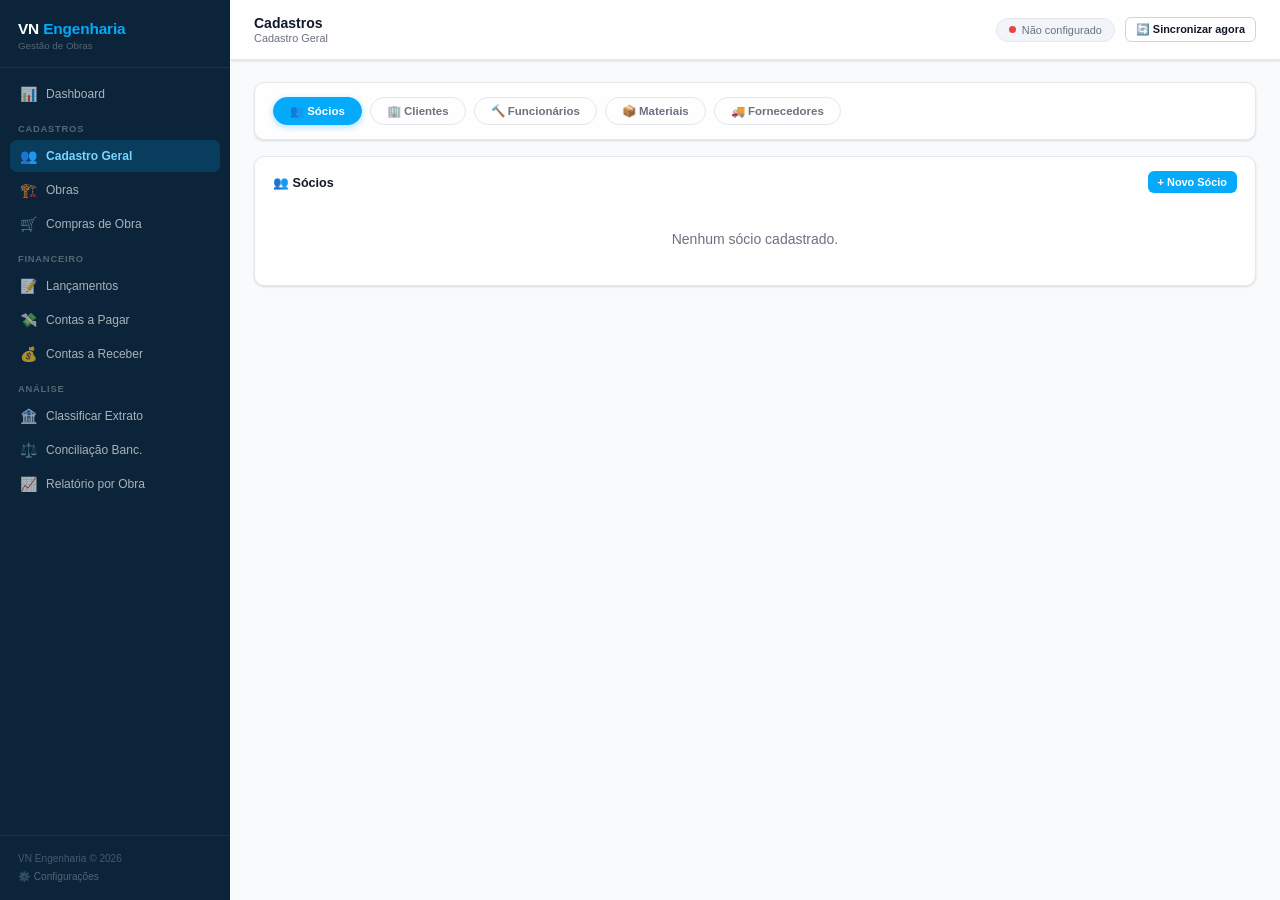
==== commit 88b8f54f: "Renomeia menu e subtítulo de Cadastros para 'Cadastro Geral'" ====
--- a/cadastros/index.html
+++ b/cadastros/index.html
@@ -12,7 +12,7 @@
   <div class="topbar">
     <div>
       <div class="topbar-titulo">Cadastros</div>
-      <div class="topbar-sub">Sócios, Clientes, Funcionários, Materiais e Fornecedores</div>
+      <div class="topbar-sub">Cadastro Geral</div>
     </div>
     <div class="topbar-acoes">
       <div class="sync-pill">
--- a/assets/core.css
+++ b/assets/core.css
@@ -263,3 +263,22 @@
   .sidebar { transform: translateX(-100%); }
   .main { margin-left: 0; }
 }
+
+/* ── TELAS GRANDES ──
+   A maioria do texto usa rem, então aumentar a fonte base do <html> escala
+   tudo proporcionalmente (títulos, tabelas, botões, badges), sem depender
+   de zoom manual do navegador. */
+@media (min-width: 1600px) {
+  html, body { font-size: 15px; }
+  .page { max-width: 1600px; }
+}
+@media (min-width: 1920px) {
+  html, body { font-size: 16px; }
+  .page { max-width: 1800px; }
+  :root { --sidebar-w: 250px; --topbar-h: 64px; }
+}
+@media (min-width: 2560px) {
+  html, body { font-size: 18px; }
+  .page { max-width: 2100px; }
+  :root { --sidebar-w: 270px; --topbar-h: 68px; }
+}
